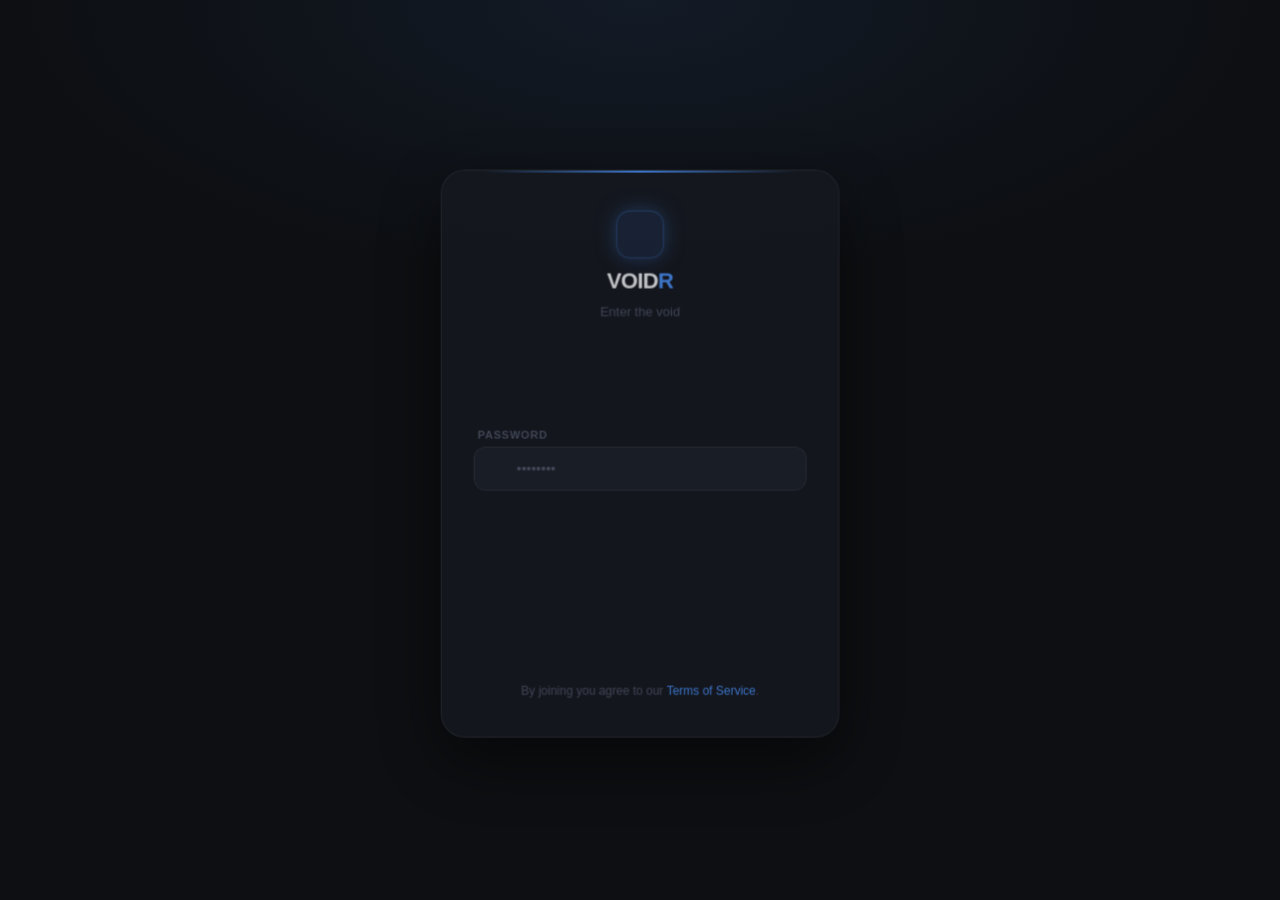
==== index.html @ 9db3ab70 "fix: add index.html to root" ====
<!DOCTYPE html>
<html lang="en">
<head>
  <meta charset="UTF-8">
  <meta name="viewport" content="width=device-width, initial-scale=1.0, maximum-scale=1.0, user-scalable=yes">
  <title>VOIDR</title>
  <!-- Font Awesome + Google Font -->
  <link rel="stylesheet" href="https://cdnjs.cloudflare.com/ajax/libs/font-awesome/6.0.0-beta3/css/all.min.css">
  <link rel="preconnect" href="https://fonts.googleapis.com">
  <link rel="preconnect" href="https://fonts.gstatic.com" crossorigin>
  <link href="https://fonts.googleapis.com/css2?family=Sora:wght@400;500;600;700&family=DM+Sans:opsz,wght@9..40,400;9..40,500;9..40,600&display=swap" rel="stylesheet">
  <link rel="stylesheet" href="/style.css"/>

  <style>
    /* ── VOIDR Top Bar ── */
    .voidr-topbar {
      width: 100%;
      max-width: var(--max-w);
      margin: 0 auto;
      padding: var(--s-lg) var(--s-md) var(--s-sm);
      display: flex;
      align-items: center;
      justify-content: space-between;
    }

    .voidr-logo {
      display: flex;
      align-items: center;
      gap: 10px;
      text-decoration: none;
    }

    .voidr-logo-icon {
      width: 36px;
      height: 36px;
      background: var(--accent-soft);
      border: 1px solid rgba(74,143,245,0.3);
      border-radius: 10px;
      display: flex;
      align-items: center;
      justify-content: center;
      font-size: 16px;
      color: var(--accent);
      box-shadow: 0 0 14px var(--accent-glow);
      flex-shrink: 0;
    }

    .voidr-logo-text {
      font-family: var(--f-display);
      font-size: 22px;
      font-weight: 700;
      letter-spacing: -0.04em;
      color: var(--text-1);
      line-height: 1;
    }

    .voidr-logo-text span {
      color: var(--accent);
    }

    .voidr-tagline {
      font-size: var(--t-xs);
      color: var(--text-3);
      font-weight: 500;
      letter-spacing: 0.05em;
      text-transform: uppercase;
    }

    /* ── Feed section label ── */
    .feed-header {
      width: 100%;
      max-width: var(--max-w);
      margin: 0 auto var(--s-sm);
      padding: 0 var(--s-md);
      display: flex;
      align-items: center;
      gap: 10px;
    }

    .feed-header h2 {
      font-family: var(--f-display);
      font-size: var(--t-base);
      font-weight: 600;
      color: var(--text-3);
      text-transform: uppercase;
      letter-spacing: 0.07em;
      font-size: var(--t-xs);
    }

    .feed-header::after {
      content: '';
      flex: 1;
      height: 1px;
      background: var(--border);
    }

    /* hide the old #heading since we replaced it */
    #home_page > #heading { display: none; }
  </style>
</head>
<body>

<!-- ══════════════════════════════
     HOME PAGE
     ══════════════════════════════ -->
<div id="home_page" class="page active">

  <!-- VOIDR brand bar -->
  <div class="voidr-topbar">
    <div class="voidr-logo">
      <div class="voidr-logo-icon">
        <i class="fas fa-bolt"></i>
      </div>
      <div>
        <div class="voidr-logo-text">VOID<span>R</span></div>
        <div class="voidr-tagline">Enter the void</div>
      </div>
    </div>
  </div>

  <!-- Feed label -->
  <div class="feed-header">
    <h2>Latest Posts</h2>
  </div>

  <h2 id="heading">Latest Posts</h2>
  <div id="postsContainer"></div>
  <div id="userFoundContainer"></div>

</div>


<!-- ══════════════════════════════
     POST PAGE
     ══════════════════════════════ -->
<div id="post_page" class="page">
  <div id="make_post">
    <div id="back_btn_make_post">Back</div>
    <h2 id="heading">Make a Post</h2>
    <input type="text" id="post_title" placeholder="Enter your title">
    <textarea id="post_description" placeholder="Enter your description"></textarea>
    <button id="send_btn">Send</button>
  </div>
</div>


<!-- ══════════════════════════════
     PROFILE PAGE
     ══════════════════════════════ -->
<div id="profile_page" class="page">
  <div id="profileView">
    <div class="profile-header-bar">
      <div id="back_btn_profile">Back</div>
      <div id="hamburger"></div>
    </div>

    <div id="user_data"></div>

    <h3>My Posts</h3>
    <div id="user_posts"></div>

    <div id="edit_user_posts"></div>
  </div>
</div>


<!-- ══════════════════════════════
     OVERLAY
     ══════════════════════════════ -->
<div id="overlay" class="overlay hidden">
  <div id="overlayContent"></div>
</div>


<!-- ══════════════════════════════
     NAVBAR
     ══════════════════════════════ -->
<nav class="navbar">
  <ul class="nav-links" id="nav">

    <li data-page="home_page">
      <i class="fas fa-home"></i>
      <span>Home</span>
    </li>

    <li data-page="post_page">
      <i class="fas fa-plus-square"></i>
      <span>Post</span>
    </li>

    <li data-page="profile_page">
      <i class="fas fa-user"></i>
      <span>Profile</span>
    </li>

  </ul>
</nav>


<!-- ══════════════════════════════
     SCRIPTS
     ══════════════════════════════ -->
<script type="module">
  import { requireAuth } from "/script/auth.js";
  requireAuth();
</script>

<script type="module" src="/script/ui.js"></script>
<script type="module" src="/script/send_data.js"></script>
<script type="module" src="/script/get_user_data.js"></script>
<script type="module" src="/script/postsEvent.js"></script>
<script type="module" src="/script/eventListener.js"></script>
<script type="module" src="/script/postUI.js"></script>
<script type="module" src="/script/user_edit.js"></script>
<script type="module" src="/script/navRouter.js"></script>
<script type="module" src="/script/main.js"></script>
<script type="module" src="/script/backButtons.js"></script>
<script type="module" src="/script/update_delete.js"></script>
<script type="module" src="/script/find_user.js"></script>
<script type="module" src="/script/ui_feedback.js"></script>

</body>
</html>
---- style.css ----
/* ======================================================
   FONTS
   ====================================================== */

@import url('https://fonts.googleapis.com/css2?family=Sora:wght@400;500;600;700&family=DM+Sans:opsz,wght@9..40,400;9..40,500;9..40,600&display=swap');


/* ======================================================
   VARIABLES
   ====================================================== */

:root {
  /* Surface */
  --bg:            #0d0f12;
  --surface:       #161920;
  --surface-2:     #1d212b;
  --surface-3:     #242830;

  /* Borders */
  --border:        rgba(255,255,255,0.08);
  --border-active: rgba(255,255,255,0.16);

  /* Text */
  --text-1: #eef0f4;
  --text-2: #8c97aa;
  --text-3: #4e5668;

  /* Accent */
  --accent:      #4a8ff5;
  --accent-soft: rgba(74,143,245,0.13);
  --accent-hi:   #6ba5ff;

  /* Reactions */
  --like:        #f97316;
  --like-soft:   rgba(249,115,22,0.12);
  --danger:      #ef4444;
  --danger-soft: rgba(239,68,68,0.11);

  /* Typography */
  --f-display: 'Sora', sans-serif;
  --f-body:    'DM Sans', sans-serif;

  /* Scale */
  --t-xs:   11px;
  --t-sm:   13px;
  --t-base: 15px;
  --t-lg:   17px;
  --t-xl:   20px;
  --t-2xl:  26px;

  /* Space */
  --s-xs:  4px;
  --s-sm:  8px;
  --s-md:  14px;
  --s-lg:  20px;
  --s-xl:  28px;
  --s-2xl: 44px;

  /* Radius */
  --r-sm:   6px;
  --r-md:   10px;
  --r-lg:   16px;
  --r-xl:   22px;
  --r-full: 9999px;

  /* Shadow */
  --sh-sm: 0 1px 4px rgba(0,0,0,0.5);
  --sh-md: 0 4px 24px rgba(0,0,0,0.55);
  --sh-lg: 0 12px 48px rgba(0,0,0,0.65);

  /* Layout */
  --max-w:    680px;
  --nav-h:    60px;

  /* Motion */
  --ease:  cubic-bezier(0.22, 1, 0.36, 1);
  --fast:  0.14s;
  --med:   0.24s;
}


/* ======================================================
   RESET
   ====================================================== */

*, *::before, *::after {
  margin: 0;
  padding: 0;
  box-sizing: border-box;
}

html {
  -webkit-font-smoothing: antialiased;
  -moz-osx-font-smoothing: grayscale;
}

/*
  ⚠️  NO display:flex on body.
  flex on body made all .page divs collapse to content-width (~84px).
  Plain block layout gives every child 100% width automatically.
*/
body {
  font-family: var(--f-body);
  font-size: var(--t-base);
  line-height: 1.6;
  color: var(--text-1);
  background-color: var(--bg);
  /* soft top glow */
  background-image: radial-gradient(
    ellipse 70% 40% at 50% 0%,
    rgba(74,143,245,0.07) 0%,
    transparent 70%
  );
  min-height: 100vh;
  /* room for fixed bottom nav on mobile */
  padding-bottom: var(--nav-h);
}

h1, h2, h3, h4, h5 {
  font-family: var(--f-display);
  font-weight: 600;
  letter-spacing: -0.025em;
  line-height: 1.25;
}

a { color: var(--accent); text-decoration: none; }

button, input, textarea, select {
  font-family: inherit;
  font-size: inherit;
}

::selection { background: var(--accent-soft); color: var(--accent-hi); }

/* scrollbar */
::-webkit-scrollbar       { width: 4px; }
::-webkit-scrollbar-track { background: transparent; }
::-webkit-scrollbar-thumb { background: var(--surface-3); border-radius: var(--r-full); }


/* ======================================================
   PAGES
   All .page divs are block — active one shows, rest hide.
   width:100% is explicit to guarantee full-viewport width.
   ====================================================== */

.page {
  display: none;
  width: 100%;
}

.page.active {
  display: block;
  width: 100%;
  animation: pagein var(--med) var(--ease);
}

@keyframes pagein {
  from { opacity: 0; transform: translateY(10px); }
  to   { opacity: 1; transform: translateY(0); }
}


/* ======================================================
   SHARED LAYOUT HELPERS
   ====================================================== */

/* Centered content column */
.inner {
  width: 100%;
  max-width: var(--max-w);
  margin-inline: auto;
  padding-inline: var(--s-md);
}

/* Page title (h2#heading used in home + post pages) */
#heading {
  display: block;
  width: 100%;
  max-width: var(--max-w);
  margin: var(--s-xl) auto var(--s-md);
  padding-inline: var(--s-md);
  font-family: var(--f-display);
  font-size: var(--t-xl);
  font-weight: 700;
  color: var(--text-1);
}

#heading::after {
  content: '';
  display: inline-block;
  width: 5px;
  height: 5px;
  margin-left: 7px;
  vertical-align: middle;
  border-radius: 50%;
  background: var(--accent);
  box-shadow: 0 0 8px var(--accent);
}


/* ======================================================
   HOME PAGE — POSTS FEED
   ====================================================== */

/*
  #postsContainer  — main feed (loadPosts fills this)
  #user_posts      — profile page feed (loadPosts fills this)
  #userFoundData   — find_user overlay feed (loadPosts fills this)

  All three need the same flex-column layout.
*/
#postsContainer,
#user_posts {
  display: flex;
  flex-direction: column;
  gap: 10px;
  width: 100%;
  max-width: var(--max-w);
  margin-inline: auto;
  padding: 0 var(--s-md) var(--s-2xl);
}

/* userFoundData lives inside the overlay — no extra side padding needed */
#userFoundData {
  display: flex;
  flex-direction: column;
  gap: 10px;
  width: 100%;
  margin-top: var(--s-md);
}

#userFoundContainer {
  width: 100%;
  max-width: var(--max-w);
  margin-inline: auto;
  padding-inline: var(--s-md);
}


/* ======================================================
   POST CARDS
   Generated by postUI.js createPost():

   <div class="post-container" data-id data-user-id>
     <div class="username">@name <i fa-circle-check></i></div>
     [<div class="edit_posts">Edit</div>]
     <div class="post-title">…</div>
     <div class="post-description">…</div>
     <div class="post-actions">
       <button class="likes-btn">…</button>
       <button class="dislikes-btn">…</button>
     </div>
     <div class="post-time">5h ago</div>
   </div>
   ====================================================== */

.post-container {
  /* Never shrink below full parent width */
  width: 100%;
  min-width: 0;

  display: flex;
  flex-direction: column;
  gap: var(--s-sm);

  background: var(--surface);
  border: 1px solid var(--border);
  border-radius: var(--r-lg);
  padding: var(--s-lg);
  box-shadow: var(--sh-sm);

  position: relative;
  /* overflow:hidden was here before — REMOVED.
     It was clipping content when the card was narrow. */
  cursor: pointer;
  transition:
    box-shadow var(--med) var(--ease),
    border-color var(--med) var(--ease),
    transform var(--med) var(--ease);
}

/* Left accent bar on hover */
.post-container::before {
  content: '';
  position: absolute;
  inset-block: 0;
  left: 0;
  width: 3px;
  background: var(--accent);
  border-radius: 0 2px 2px 0;
  transform: scaleY(0);
  transform-origin: center;
  transition: transform var(--med) var(--ease);
}

.post-container:hover {
  box-shadow: var(--sh-md);
  border-color: var(--border-active);
  transform: translateY(-1px);
}

.post-container:hover::before {
  transform: scaleY(1);
}

/* Username row */
.username {
  display: flex;
  align-items: center;
  gap: 6px;
  font-weight: 600;
  font-size: var(--t-sm);
  color: var(--text-2);
  cursor: pointer;
  /* prevent very long names breaking layout */
  overflow: hidden;
  text-overflow: ellipsis;
  white-space: nowrap;
}

.username:hover { color: var(--accent); }

.username i {
  flex-shrink: 0;
  font-size: 11px;
  color: var(--accent);
  background: var(--accent-soft);
  width: 17px;
  height: 17px;
  border-radius: 50%;
  display: flex;
  align-items: center;
  justify-content: center;
}

/* Edit button — inside post card, only on my-posts view */
.edit_posts {
  align-self: flex-start;
  padding: 3px 11px;
  font-size: var(--t-xs);
  font-weight: 600;
  border-radius: var(--r-full);
  border: 1px solid var(--border);
  background: transparent;
  color: var(--text-2);
  cursor: pointer;
  transition: all var(--fast) ease;
  letter-spacing: 0.01em;
}

.edit_posts:hover {
  background: var(--accent-soft);
  border-color: var(--accent);
  color: var(--accent);
}

/* Post title */
.post-title {
  font-family: var(--f-display);
  font-size: var(--t-lg);
  font-weight: 600;
  color: var(--text-1);
  letter-spacing: -0.02em;
  line-height: 1.35;
  /* allow long words to wrap, never overflow */
  word-break: break-word;
  overflow-wrap: break-word;
}

/* Post description — FULL text, no clamp/clip */
.post-description {
  font-size: var(--t-sm);
  color: var(--text-2);
  line-height: 1.7;
  word-break: break-word;
  overflow-wrap: break-word;
  white-space: pre-wrap;
}

/* Action row */
.post-actions {
  display: flex;
  align-items: center;
  gap: var(--s-sm);
  flex-wrap: wrap;
  padding-top: var(--s-md);
  margin-top: var(--s-xs);
  border-top: 1px solid var(--border);
}

/* Timestamp — generated by timeAgo() */
.post-time {
  font-size: var(--t-xs);
  color: var(--text-3);
  letter-spacing: 0.01em;
}

/* No data state */
.dataInfo {
  text-align: center;
  color: var(--text-3);
  font-size: var(--t-sm);
  padding: var(--s-2xl) 0;
}


/* ======================================================
   BUTTONS — reaction + action
   ====================================================== */

.likes-btn,
.dislikes-btn {
  display: inline-flex;
  align-items: center;
  gap: 5px;
  padding: 5px 13px;
  font-family: var(--f-body);
  font-size: var(--t-xs);
  font-weight: 600;
  border-radius: var(--r-full);
  border: 1px solid var(--border);
  background: transparent;
  color: var(--text-2);
  cursor: pointer;
  transition: all var(--fast) var(--ease);
  white-space: nowrap;
  letter-spacing: 0.01em;
}

.likes-btn:hover {
  background: var(--like-soft);
  border-color: var(--like);
  color: var(--like);
}

.dislikes-btn:hover {
  background: var(--danger-soft);
  border-color: var(--danger);
  color: var(--danger);
}

.likes-btn:active,
.dislikes-btn:active {
  transform: scale(0.94);
}

/* Active toggled state (set by postsEvent.js) */
.likes-btn.active {
  background: var(--like-soft);
  border-color: var(--like);
  color: var(--like);
}

.dislikes-btn.active {
  background: var(--danger-soft);
  border-color: var(--danger);
  color: var(--danger);
}


/* ======================================================
   NAVBAR
   Bottom on mobile, top on tablet+
   ====================================================== */

.navbar {
  position: fixed;
  bottom: 0;
  left: 0;
  width: 100%;
  height: var(--nav-h);
  background: rgba(13,15,18,0.88);
  backdrop-filter: blur(24px) saturate(160%);
  -webkit-backdrop-filter: blur(24px) saturate(160%);
  border-top: 1px solid var(--border);
  z-index: 200;
}

.nav-links {
  display: flex;
  justify-content: space-around;
  align-items: center;
  height: 100%;
  max-width: var(--max-w);
  margin-inline: auto;
  padding-inline: var(--s-sm);
  list-style: none;
  gap: var(--s-xs);
}

.nav-links li {
  flex: 1;
  display: flex;
  flex-direction: column;
  align-items: center;
  justify-content: center;
  gap: 3px;
  padding: 7px 0;
  font-size: var(--t-xs);
  font-weight: 500;
  color: var(--text-3);
  cursor: pointer;
  border-radius: var(--r-md);
  transition: color var(--fast) ease;
  position: relative;
  letter-spacing: 0.01em;
}

.nav-links li i {
  font-size: 18px;
  transition: transform var(--med) var(--ease);
}

.nav-links li:hover i {
  transform: translateY(-2px);
}

.nav-links li.active,
.nav-links li:hover {
  color: var(--accent);
}

/* Active dot indicator */
.nav-links li.active::after {
  content: '';
  position: absolute;
  top: 5px;
  width: 4px;
  height: 4px;
  background: var(--accent);
  border-radius: 50%;
  box-shadow: 0 0 6px var(--accent);
  animation: dotpop var(--med) var(--ease);
}

@keyframes dotpop {
  from { transform: scale(0); opacity: 0; }
  to   { transform: scale(1); opacity: 1; }
}

/* Post nav item — filled icon pill */
.nav-links li[data-page="post_page"] i {
  background: var(--accent);
  color: #fff;
  padding: 7px;
  border-radius: var(--r-md);
  font-size: 14px;
  box-shadow: 0 2px 10px rgba(74,143,245,0.35);
  transition: all var(--med) var(--ease);
}

.nav-links li[data-page="post_page"]:hover i,
.nav-links li[data-page="post_page"].active i {
  background: var(--accent-hi);
  box-shadow: 0 4px 18px rgba(74,143,245,0.5);
  transform: translateY(-2px) scale(1.06);
}

.nav-links li[data-page="post_page"].active::after,
.nav-links li[data-page="post_page"]:hover::after {
  display: none;
}

.nav-links li[data-page="post_page"].active,
.nav-links li[data-page="post_page"]:hover {
  color: var(--text-2);
}


/* ======================================================
   MAKE POST PAGE
   ====================================================== */

#make_post {
  display: flex;
  flex-direction: column;
  gap: var(--s-md);
  width: 100%;
  max-width: var(--max-w);
  margin-inline: auto;
  padding: var(--s-lg) var(--s-md) var(--s-2xl);
}

/* Back button */
#back_btn_make_post,
#back_btn_profile {
  display: inline-flex;
  align-items: center;
  gap: 6px;
  font-size: var(--t-sm);
  font-weight: 500;
  color: var(--text-2);
  cursor: pointer;
  padding: 4px 0;
  transition: color var(--fast) ease;
  width: fit-content;
}

#back_btn_make_post::before,
#back_btn_profile::before {
  content: '←';
  font-size: 15px;
  display: inline-block;
  transition: transform var(--fast) var(--ease);
}

#back_btn_make_post:hover,
#back_btn_profile:hover {
  color: var(--accent);
}

#back_btn_make_post:hover::before,
#back_btn_profile:hover::before {
  transform: translateX(-3px);
}

/* Form inputs */
#post_title,
#post_description {
  display: block;
  width: 100%;
  padding: 13px 16px;
  background: var(--surface);
  border: 1px solid var(--border);
  border-radius: var(--r-md);
  color: var(--text-1);
  font-size: var(--t-sm);
  line-height: 1.6;
  transition: border-color var(--fast) ease, box-shadow var(--fast) ease;
  resize: none;
}

#post_title::placeholder,
#post_description::placeholder {
  color: var(--text-3);
}

#post_description {
  min-height: 150px;
}

#post_title:focus,
#post_description:focus {
  outline: none;
  border-color: var(--accent);
  box-shadow: 0 0 0 3px rgba(74,143,245,0.13);
}

/* Send button */
#send_btn {
  width: 100%;
  padding: 13px;
  border: none;
  border-radius: var(--r-md);
  background: var(--accent);
  color: #fff;
  font-family: var(--f-display);
  font-size: var(--t-sm);
  font-weight: 600;
  letter-spacing: 0.01em;
  cursor: pointer;
  box-shadow: 0 2px 16px rgba(74,143,245,0.35);
  transition: all var(--med) var(--ease);
}

#send_btn:hover {
  background: var(--accent-hi);
  box-shadow: 0 4px 24px rgba(74,143,245,0.5);
  transform: translateY(-1px);
}

#send_btn:active { transform: translateY(0); }


/* ======================================================
   PROFILE PAGE
   
   #user_data populated by get_user_data.js create_element():
     <div class="user_pic_class"></div>   ← div, not img
     <div class="user_bio_class">
       <div id="logout">Logout</div>
     </div>
   ====================================================== */

#profileView {
  width: 100%;
  max-width: var(--max-w);
  margin-inline: auto;
  padding: var(--s-lg) var(--s-md) var(--s-2xl);
}

.profile-header-bar {
  display: flex;
  justify-content: space-between;
  align-items: center;
  padding-bottom: var(--s-lg);
  margin-bottom: var(--s-lg);
  border-bottom: 1px solid var(--border);
}

#user_data {
  display: flex;
  flex-direction: column;
  align-items: center;
  gap: var(--s-md);
  padding: var(--s-xl) 0;
  margin-bottom: var(--s-xl);
  text-align: center;
}

/* Avatar — div acting as placeholder circle */
.user_pic_class {
  width: 84px;
  height: 84px;
  border-radius: 50%;
  background: var(--surface-3);
  border: 2px solid var(--border-active);
  flex-shrink: 0;
  /* ring effect */
  box-shadow: 0 0 0 4px var(--bg), 0 0 0 6px rgba(74,143,245,0.22);
  /* if it ever contains an image */
  overflow: hidden;
  display: flex;
  align-items: center;
  justify-content: center;
}

.user_pic_class img {
  width: 100%;
  height: 100%;
  object-fit: cover;
  border-radius: 50%;
}

/* Bio area — contains username text + logout */
.user_bio_class {
  font-size: var(--t-sm);
  color: var(--text-2);
  line-height: 1.7;
  display: flex;
  flex-direction: column;
  align-items: center;
  gap: var(--s-md);
}

/* Logout button — injected inside .user_bio_class */
#logout {
  display: inline-flex;
  align-items: center;
  gap: 6px;
  padding: 8px 20px;
  font-size: var(--t-sm);
  font-weight: 600;
  border-radius: var(--r-full);
  border: 1px solid var(--border);
  background: transparent;
  color: var(--text-2);
  cursor: pointer;
  transition: all var(--fast) ease;
}

#logout:hover {
  background: var(--danger-soft);
  border-color: var(--danger);
  color: var(--danger);
}

/* Username in profile view */
.profile_username {
  font-family: var(--f-display);
  font-size: var(--t-xl);
  font-weight: 700;
  color: var(--text-1);
  letter-spacing: -0.03em;
}

/* Section label */
#profileView h3 {
  font-family: var(--f-body);
  font-size: var(--t-xs);
  font-weight: 600;
  color: var(--text-3);
  text-transform: uppercase;
  letter-spacing: 0.08em;
  margin-bottom: var(--s-md);
}

/* Hamburger */
#hamburger {
  display: flex;
  flex-direction: column;
  justify-content: center;
  gap: 5px;
  width: 34px;
  height: 34px;
  padding: 5px;
  border-radius: var(--r-sm);
  cursor: pointer;
  transition: background var(--fast) ease;
}

#hamburger:hover { background: var(--surface-2); }

#hamburger::before,
#hamburger::after {
  content: '';
  display: block;
  width: 100%;
  height: 2px;
  background: var(--text-2);
  border-radius: 2px;
}


/* ======================================================
   OVERLAY
   Used in TWO ways by two different JS files:

   1. user_edit.js  → overlay.innerHTML = pageHTML
      Content is direct children of #overlay:
        .back_btn / input#post_title / textarea#post_description
        #delete_post / #update_post

   2. find_user.js  → openOverlay(html) → #overlayContent.innerHTML
      Content is inside #overlayContent:
        .back_btn / .username / .user_pic_class / #userFoundData

   Both cases: #overlay gets padding so content isn't flush to edge.
   ====================================================== */

.overlay {
  position: fixed;
  inset: 0;
  width: 100%;
  height: 100%;
  background: var(--bg);
  z-index: 300;
  overflow-y: auto;
}

.hidden { display: none !important; }

/* Case 2: find_user puts content here */
#overlayContent {
  width: 100%;
  max-width: var(--max-w);
  margin-inline: auto;
  padding: var(--s-lg) var(--s-md);
  display: flex;
  flex-direction: column;
  gap: var(--s-md);
  box-sizing: border-box;
}

/* Case 1: user_edit.js drops these directly into #overlay */
/* Give the overlay itself padding when used in case 1 */
#overlay:not(:has(#overlayContent)) {
  padding: var(--s-lg) var(--s-md);
}

#overlay > input,
#overlay > textarea {
  display: block;
  width: 100%;
  max-width: var(--max-w);
  margin-inline: auto;
  margin-bottom: var(--s-md);
  padding: 13px 16px;
  background: var(--surface);
  border: 1px solid var(--border);
  border-radius: var(--r-md);
  color: var(--text-1);
  font-size: var(--t-sm);
  line-height: 1.6;
  resize: none;
  transition: border-color var(--fast) ease, box-shadow var(--fast) ease;
}

#overlay > textarea {
  min-height: 150px;
}

#overlay > input:focus,
#overlay > textarea:focus {
  outline: none;
  border-color: var(--accent);
  box-shadow: 0 0 0 3px rgba(74,143,245,0.13);
}

/* .back_btn — used in both overlay cases + find_user profile view */
.back_btn {
  display: inline-flex;
  align-items: center;
  gap: 6px;
  font-size: var(--t-sm);
  font-weight: 500;
  color: var(--text-2);
  cursor: pointer;
  padding: 4px 0;
  margin-bottom: var(--s-sm);
  width: fit-content;
  transition: color var(--fast) ease;
}

.back_btn::before {
  content: '←';
  font-size: 15px;
  display: inline-block;
  transition: transform var(--fast) var(--ease);
}

.back_btn:hover { color: var(--accent); }
.back_btn:hover::before { transform: translateX(-3px); }

/* Update + Delete buttons (user_edit.js, direct children of #overlay) */
#update_post,
#delete_post {
  display: block;
  width: 100%;
  max-width: var(--max-w);
  margin-inline: auto;
  margin-top: var(--s-sm);
  padding: 12px;
  border-radius: var(--r-md);
  border: 1px solid var(--border);
  background: transparent;
  color: var(--text-2);
  font-size: var(--t-sm);
  font-weight: 600;
  cursor: pointer;
  transition: all var(--fast) ease;
  text-align: center;
}

#update_post:hover {
  background: var(--accent-soft);
  border-color: var(--accent);
  color: var(--accent);
}

#delete_post:hover {
  background: var(--danger-soft);
  border-color: var(--danger);
  color: var(--danger);
}


/* ======================================================
   RESPONSIVE — tablet 640px+
   Navbar moves to top
   ====================================================== */

@media (min-width: 640px) {

  body {
    padding-bottom: 0;
    padding-top: var(--nav-h);
  }

  .navbar {
    top: 0;
    bottom: auto;
    border-top: none;
    border-bottom: 1px solid var(--border);
  }

  .nav-links li {
    flex-direction: row;
    gap: 7px;
    font-size: var(--t-sm);
    font-weight: 500;
    padding: 10px 14px;
    max-width: 130px;
    border-radius: var(--r-full);
  }

  .nav-links li:hover      { background: var(--surface); }
  .nav-links li.active     { background: var(--accent-soft); }
  .nav-links li.active::after { display: none; }

  .nav-links li[data-page="post_page"]:hover,
  .nav-links li[data-page="post_page"].active {
    color: var(--accent);
    background: var(--accent-soft);
  }

  .post-container {
    border-radius: var(--r-xl);
    padding: var(--s-xl);
  }

  #user_data {
    flex-direction: row;
    align-items: flex-start;
    text-align: left;
  }

  .user_bio_class { align-items: flex-start; }

}


/* ======================================================
   RESPONSIVE — desktop 900px+
   ====================================================== */

@media (min-width: 900px) {
  :root { --max-w: 740px; }
  .post-title { font-size: var(--t-xl); }
}


/* ======================================================
   SKELETON LOADER
   ====================================================== */

.post-skeleton {
  width: 100%;
  background: var(--surface);
  border: 1px solid var(--border);
  border-radius: var(--r-lg);
  padding: var(--s-lg);
  display: flex;
  flex-direction: column;
  gap: 10px;
}

.sk-line {
  border-radius: var(--r-sm);
  background: linear-gradient(
    90deg,
    var(--surface-2) 25%,
    var(--surface-3) 50%,
    var(--surface-2) 75%
  );
  background-size: 200% 100%;
  animation: shimmer 1.4s infinite linear;
}

@keyframes shimmer {
  from { background-position: 200% 0; }
  to   { background-position: -200% 0; }
}

.sk-username  { height: 12px; width: 30%; }
.sk-title     { height: 16px; width: 85%; }
.sk-title-short { width: 55%; }
.sk-desc      { height: 11px; width: 100%; }
.sk-desc-short { width: 70%; }

.sk-actions {
  display: flex;
  gap: 8px;
  margin-top: 4px;
  padding-top: var(--s-md);
  border-top: 1px solid var(--border);
}

.sk-btn { height: 26px; width: 64px; border-radius: var(--r-full); }


/* ======================================================
   ERROR STATE
   ====================================================== */

.posts-error {
  display: flex;
  flex-direction: column;
  align-items: center;
  gap: var(--s-md);
  padding: var(--s-2xl) var(--s-lg);
  text-align: center;
}

.posts-error-icon {
  width: 52px;
  height: 52px;
  background: var(--danger-soft);
  border: 1px solid rgba(239,68,68,0.2);
  border-radius: 16px;
  display: flex;
  align-items: center;
  justify-content: center;
  font-size: 22px;
  color: var(--danger);
}

.posts-error-title {
  font-family: var(--f-display);
  font-size: var(--t-base);
  font-weight: 600;
  color: var(--text-1);
}

.posts-error-msg {
  font-size: var(--t-sm);
  color: var(--text-3);
}

.posts-error-retry {
  display: inline-flex;
  align-items: center;
  gap: 6px;
  padding: 8px 20px;
  border-radius: var(--r-full);
  border: 1px solid var(--border);
  background: transparent;
  color: var(--text-2);
  font-family: var(--f-body);
  font-size: var(--t-sm);
  font-weight: 500;
  cursor: pointer;
  transition: all var(--fast) ease;
  margin-top: var(--s-sm);
}

.posts-error-retry:hover {
  background: var(--danger-soft);
  border-color: var(--danger);
  color: var(--danger);
}


/* ======================================================
   EMPTY STATE
   ====================================================== */

.posts-empty {
  display: flex;
  flex-direction: column;
  align-items: center;
  gap: var(--s-md);
  padding: var(--s-2xl) var(--s-lg);
  text-align: center;
}

.posts-empty-icon {
  width: 52px;
  height: 52px;
  background: var(--accent-soft);
  border: 1px solid rgba(74,143,245,0.2);
  border-radius: 16px;
  display: flex;
  align-items: center;
  justify-content: center;
  font-size: 22px;
  color: var(--accent);
  animation: floaty 3s ease-in-out infinite;
}

@keyframes floaty {
  0%, 100% { transform: translateY(0);   }
  50%       { transform: translateY(-5px); }
}

.posts-empty-title {
  font-family: var(--f-display);
  font-size: var(--t-base);
  font-weight: 600;
  color: var(--text-1);
}

.posts-empty-msg {
  font-size: var(--t-sm);
  color: var(--text-3);
  max-width: 220px;
}


/* ======================================================
   USER PROFILE LOADING (find_user overlay)
   ====================================================== */

.user-profile-loading {
  display: flex;
  align-items: center;
  justify-content: center;
  gap: var(--s-md);
  padding: var(--s-2xl) 0;
  color: var(--text-3);
}
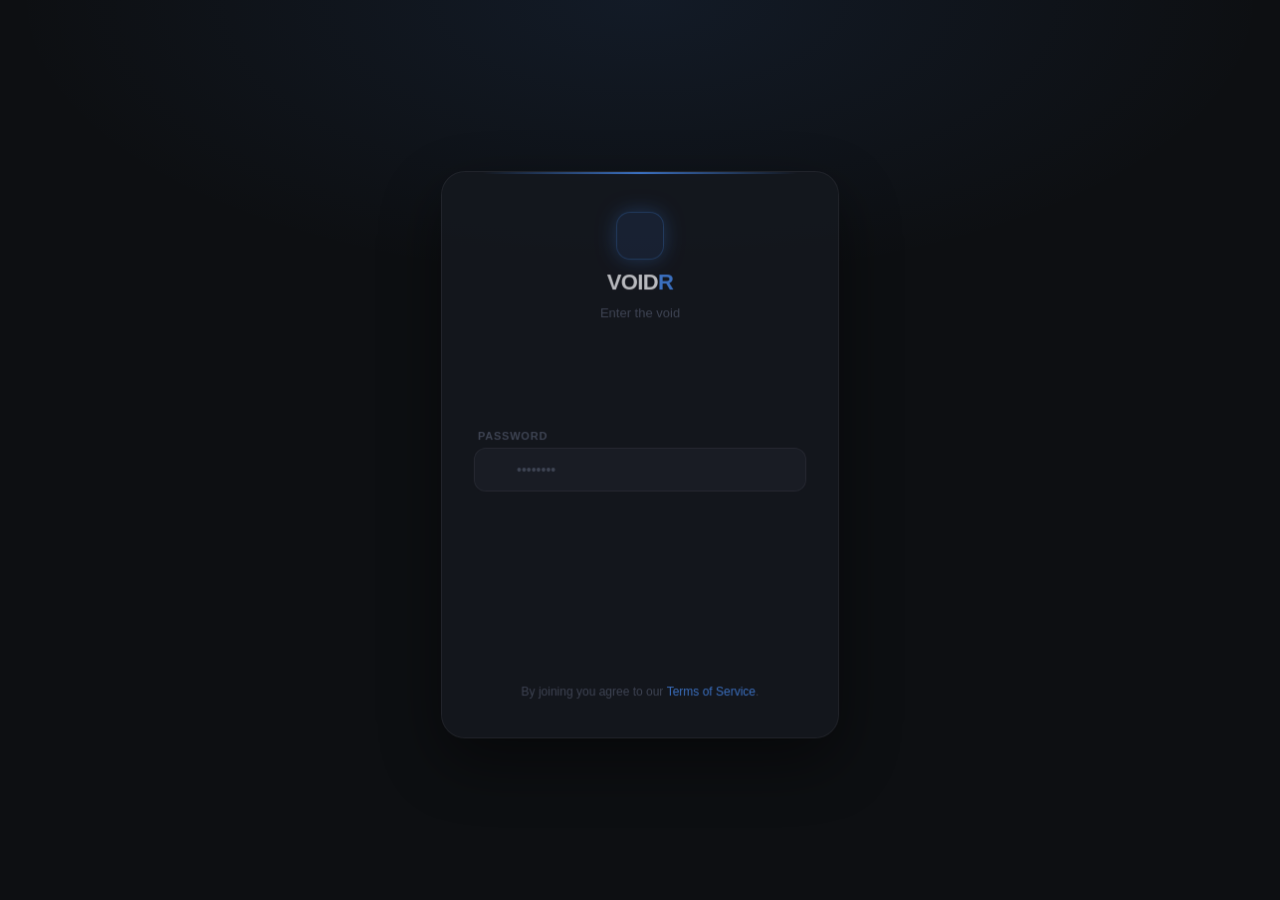
==== commit f2103eef: "fix: move index.html to root" ====
--- a/index.html
+++ b/index.html
@@ -144,7 +144,7 @@
 </div>
 
 
-<!-- ══════════════════════════════
+<!-- °══════════════════════════════
      PROFILE PAGE
      ══════════════════════════════ -->
 <div id="profile_page" class="page">
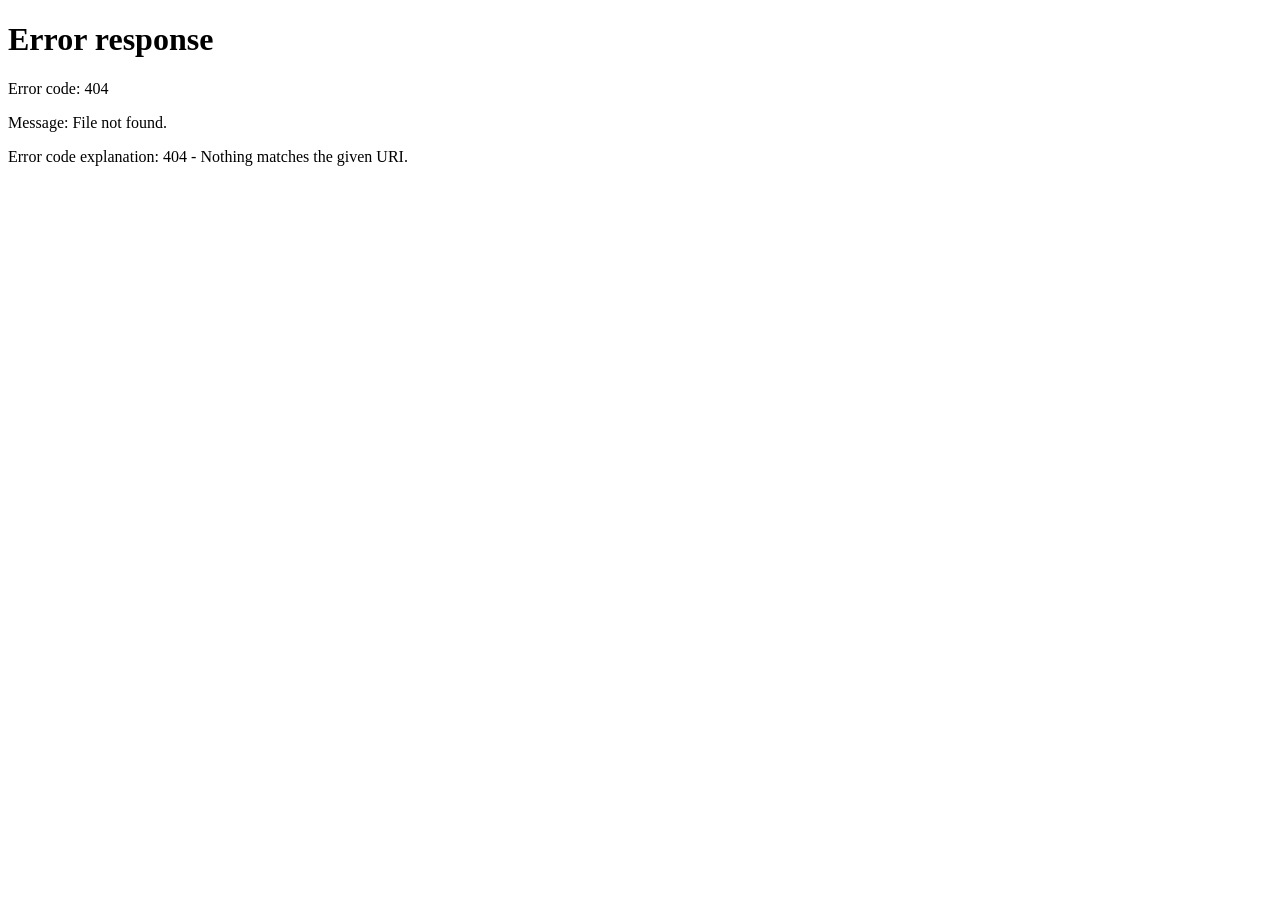
==== commit 1cd42be1: "Update script and stylesheet paths to relative" ====
--- a/index.html
+++ b/index.html
@@ -9,7 +9,7 @@
   <link rel="preconnect" href="https://fonts.googleapis.com">
   <link rel="preconnect" href="https://fonts.gstatic.com" crossorigin>
   <link href="https://fonts.googleapis.com/css2?family=Sora:wght@400;500;600;700&family=DM+Sans:opsz,wght@9..40,400;9..40,500;9..40,600&display=swap" rel="stylesheet">
-  <link rel="stylesheet" href="/style.css"/>
+  <link rel="stylesheet" href="../style.css"/>
 
   <style>
     /* ── VOIDR Top Bar ── */
@@ -201,23 +201,23 @@
      SCRIPTS
      ══════════════════════════════ -->
 <script type="module">
-  import { requireAuth } from "/script/auth.js";
+  import { requireAuth } from "../script/auth.js";
   requireAuth();
 </script>
 
-<script type="module" src="/script/ui.js"></script>
-<script type="module" src="/script/send_data.js"></script>
-<script type="module" src="/script/get_user_data.js"></script>
-<script type="module" src="/script/postsEvent.js"></script>
-<script type="module" src="/script/eventListener.js"></script>
-<script type="module" src="/script/postUI.js"></script>
-<script type="module" src="/script/user_edit.js"></script>
-<script type="module" src="/script/navRouter.js"></script>
-<script type="module" src="/script/main.js"></script>
-<script type="module" src="/script/backButtons.js"></script>
-<script type="module" src="/script/update_delete.js"></script>
-<script type="module" src="/script/find_user.js"></script>
-<script type="module" src="/script/ui_feedback.js"></script>
+<script type="module" src="../script/ui.js"></script>
+<script type="module" src="../script/send_data.js"></script>
+<script type="module" src="../script/get_user_data.js"></script>
+<script type="module" src="../script/postsEvent.js"></script>
+<script type="module" src="../script/eventListener.js"></script>
+<script type="module" src="../script/postUI.js"></script>
+<script type="module" src="../script/user_edit.js"></script>
+<script type="module" src="../script/navRouter.js"></script>
+<script type="module" src="../script/main.js"></script>
+<script type="module" src="../script/backButtons.js"></script>
+<script type="module" src="../script/update_delete.js"></script>
+<script type="module" src="../script/find_user.js"></script>
+<script type="module" src="../script/ui_feedback.js"></script>
 
 </body>
 </html>
